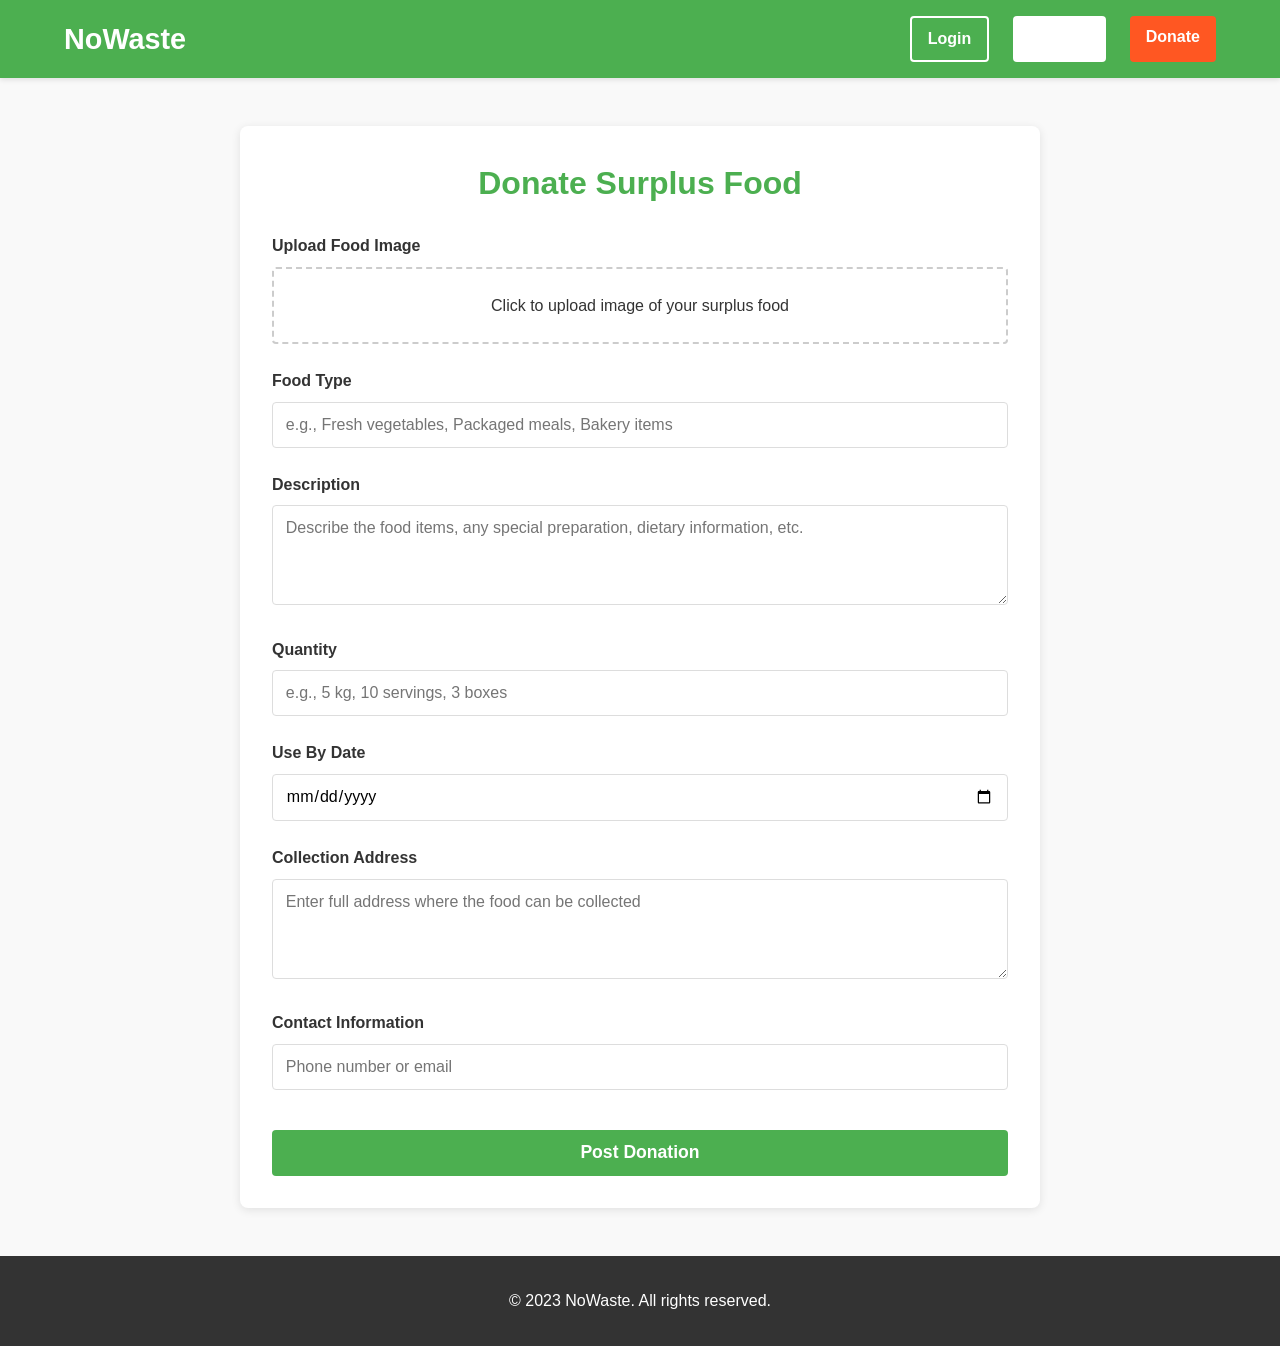
==== template/donate.html @ fb4e78c2 "donation portal" ====
<!DOCTYPE html>
<html lang="en">
<head>
<meta charset="UTF-8" />
<meta name="viewport" content="width=device-width, initial-scale=1" />
<title>Donate Food | NoWaste</title>
<style>
    /* Your existing CSS unchanged */
    * {
        margin: 0;
        padding: 0;
        box-sizing: border-box;
        font-family: 'Segoe UI', Tahoma, Geneva, Verdana, sans-serif;
    }
    body {
        background-color: #f9f9f9;
        color: #333;
        line-height: 1.6;
    }
    .navbar {
        display: flex;
        justify-content: space-between;
        align-items: center;
        padding: 1rem 5%;
        background-color: #4CAF50;
        box-shadow: 0 2px 5px rgba(0,0,0,0.1);
    }
    .logo {
        font-size: 1.8rem;
        font-weight: bold;
        color: white;
        text-decoration: none;
    }
    .nav-links {
        display: flex;
        gap: 1.5rem;
    }
    .nav-links a {
        color: white;
        text-decoration: none;
        padding: 0.5rem 1rem;
        border-radius: 4px;
        transition: background-color 0.3s;
    }
    .nav-links a:hover {
        background-color: #3e8e41;
    }
    .btn {
        padding: 0.5rem 1.5rem;
        border-radius: 4px;
        font-weight: 600;
        cursor: pointer;
        border: none;
        transition: all 0.3s;
    }
    .btn-login {
        background-color: transparent;
        border: 2px solid white;
        color: white;
    }
    .btn-signup {
        background-color: white;
        color: #4CAF50;
    }
    .btn-donate {
        background-color: #FF5722;
        color: white;
    }
    .donate-container {
        max-width: 800px;
        margin: 3rem auto;
        padding: 2rem;
        background: white;
        border-radius: 8px;
        box-shadow: 0 2px 10px rgba(0,0,0,0.1);
    }
    .donate-container h1 {
        color: #4CAF50;
        margin-bottom: 1.5rem;
        text-align: center;
    }
    .form-group {
        margin-bottom: 1.5rem;
    }
    .form-group label {
        display: block;
        margin-bottom: 0.5rem;
        font-weight: 600;
    }
    .form-group input,
    .form-group textarea,
    .form-group select {
        width: 100%;
        padding: 0.8rem;
        border: 1px solid #ddd;
        border-radius: 4px;
        font-size: 1rem;
    }
    .form-group textarea {
        min-height: 100px;
        resize: vertical;
    }
    .image-upload {
        border: 2px dashed #ccc;
        padding: 1.5rem;
        text-align: center;
        border-radius: 4px;
        cursor: pointer;
        transition: all 0.3s;
    }
    .image-upload:hover {
        border-color: #4CAF50;
        background-color: #f5f5f5;
    }
    .image-upload input {
        display: none;
    }
    .image-preview {
        max-width: 100%;
        max-height: 200px;
        margin-top: 1rem;
        display: none;
    }
    .btn-submit {
        background-color: #4CAF50;
        color: white;
        padding: 0.8rem 2rem;
        font-size: 1.1rem;
        width: 100%;
        margin-top: 1rem;
    }
    .btn-submit:hover {
        background-color: #3e8e41;
    }
    footer {
        background-color: #333;
        color: white;
        text-align: center;
        padding: 2rem;
        margin-top: 2rem;
    }
    @media (max-width: 768px) {
        .donate-container {
            margin: 1rem;
            padding: 1.5rem;
        }
    }
    /* Food cards styles */
    .food-card {
        display: flex;
        gap: 1rem;
        background: #f1f1f1;
        border-radius: 8px;
        padding: 1rem;
        margin-bottom: 1rem;
        align-items: center;
    }
    .food-card img {
        width: 120px;
        height: 120px;
        object-fit: cover;
        border-radius: 8px;
    }
    .food-card-content h3 {
        margin-bottom: 0.5rem;
        color: #4CAF50;
    }
    .food-card-content p {
        margin-bottom: 0.3rem;
    }
    .btn-claim {
        margin-left: auto;
        background-color: #FF5722;
        border: none;
        color: white;
        padding: 0.5rem 1rem;
        border-radius: 4px;
        font-weight: 600;
        cursor: pointer;
        transition: background-color 0.3s;
    }
    .btn-claim:hover {
        background-color: #e64a19;
    }
</style>
</head>
<body>
<nav class="navbar">
    <a href="index.html" class="logo">NoWaste</a>
    <div class="nav-links">
        <a href="login.html" class="btn btn-login">Login</a>
        <a href="signup.html" class="btn btn-signup">Sign Up</a>
        <a href="donate.html" class="btn btn-donate">Donate</a>
    </div>
</nav>

<div class="donate-container">
    <h1>Donate Surplus Food</h1>

    <form id="donateForm">
        <div class="form-group">
            <label for="foodImage">Upload Food Image</label>
            <div class="image-upload" onclick="document.getElementById('fileInput').click()">
                <p>Click to upload image of your surplus food</p>
                <input type="file" id="fileInput" accept="image/*" />
                <img id="imagePreview" class="image-preview" alt="Food preview" />
            </div>
        </div>

        <div class="form-group">
            <label for="foodType">Food Type</label>
            <input
                type="text"
                id="foodType"
                placeholder="e.g., Fresh vegetables, Packaged meals, Bakery items"
                required
            />
        </div>

        <div class="form-group">
            <label for="foodDescription">Description</label>
            <textarea
                id="foodDescription"
                placeholder="Describe the food items, any special preparation, dietary information, etc."
                required
            ></textarea>
        </div>

        <div class="form-group">
            <label for="quantity">Quantity</label>
            <input type="text" id="quantity" placeholder="e.g., 5 kg, 10 servings, 3 boxes" required />
        </div>

        <div class="form-group">
            <label for="useBy">Use By Date</label>
            <input type="date" id="useBy" required />
        </div>

        <div class="form-group">
            <label for="address">Collection Address</label>
            <textarea
                id="address"
                placeholder="Enter full address where the food can be collected"
                required
            ></textarea>
        </div>

        <div class="form-group">
            <label for="contact">Contact Information</label>
            <input type="text" id="contact" placeholder="Phone number or email" required />
        </div>

        <button type="submit" class="btn btn-submit">Post Donation</button>
    </form>
</div>

<section class="in-need-section" id="inNeedSection" style="display: none;">
    <div class="donate-container">
        <h2>Food Available For Those In Need</h2>
        <div class="food-cards" id="foodCardsContainer">
            <!-- Food cards inserted by JS -->
        </div>
    </div>
</section>

<footer>
    <p>&copy; 2023 NoWaste. All rights reserved.</p>
</footer>

<script>
    // Image preview
    document.getElementById('fileInput').addEventListener('change', function (e) {
        const file = e.target.files[0];
        if (file) {
            const reader = new FileReader();
            reader.onload = function (event) {
                const preview = document.getElementById('imagePreview');
                preview.src = event.target.result;
                preview.style.display = 'block';
            };
            reader.readAsDataURL(file);
        }
    });

    // Form submit handler with backend POST
    document.getElementById('donateForm').addEventListener('submit', async function (e) {
        e.preventDefault();

        const foodType = document.getElementById('foodType').value.trim();
        const foodDescription = document.getElementById('foodDescription').value.trim();
        const quantity = document.getElementById('quantity').value.trim();
        const useBy = document.getElementById('useBy').value;
        const address = document.getElementById('address').value.trim();
        const contact = document.getElementById('contact').value.trim();
        const imageFile = document.getElementById('fileInput').files[0];

        let imageBase64 = '';
        if (imageFile) {
            imageBase64 = await new Promise((resolve) => {
                const reader = new FileReader();
                reader.onload = () => resolve(reader.result);
                reader.readAsDataURL(imageFile);
            });
        }

        const foodItem = {
            type: foodType,
            description: foodDescription,
            quantity: quantity,
            useBy: useBy,
            address: address,
            contact: contact,
            image: imageBase64,
        };

        try {
            const response = await fetch('http://localhost:5000/api/foodPosted', {
                method: 'POST',
                headers: {
                    'Content-Type': 'application/json',
                },
                body: JSON.stringify(foodItem),
            });

            if (response.ok) {
                alert('Thank you for your donation! Your food is now listed for those in need.');
                this.reset();
                document.getElementById('imagePreview').style.display = 'none';
                await updateInNeedSection();
                document.getElementById('inNeedSection').style.display = 'block';
            } else {
                const resData = await response.json();
                alert('Error: ' + (resData.message || 'Failed to save donation.'));
            }
        } catch (error) {
            alert('Error connecting to server.');
            console.error(error);
        }
    });

    // Create a food card HTML with Claim button
    function createFoodCard(foodItem) {
        return `
            <div class="food-card" data-id="${foodItem.id || ''}">
                <img src="${foodItem.image || ''}" alt="${foodItem.type || 'Food Image'}" />
                <div class="food-card-content">
                    <h3>${foodItem.type || ''}</h3>
                    <p>${foodItem.description || ''}</p>
                    <p class="quantity">Quantity: ${foodItem.quantity || ''}</p>
                    <p class="expiry">Use by: ${
                        foodItem.useBy ? new Date(foodItem.useBy).toLocaleDateString() : ''
                    }</p>
                    <p class="address">${foodItem.address || ''}</p>
                    <p class="contact">Contact: ${foodItem.contact || ''}</p>
                </div>
                <button class="btn-claim" onclick="claimFood('${foodItem.id}')">Claim</button>
            </div>
        `;
    }

    // Fetch and update the donation list from backend
    async function updateInNeedSection() {
        const container = document.getElementById('foodCardsContainer');
        container.innerHTML = '';

        try {
            const response = await fetch('http://localhost:5000/api/foodPosted');
            if (!response.ok) throw new Error('Failed to fetch donations');

            const foodItems = await response.json();

            if (foodItems.length === 0) {
                container.innerHTML = '<p>No food donations available at the moment.</p>';
                document.getElementById('inNeedSection').style.display = 'none';
                return;
            }

            foodItems.forEach((item) => {
                container.innerHTML += createFoodCard(item);
            });

            document.getElementById('inNeedSection').style.display = 'block';
        } catch (error) {
            container.innerHTML = '<p>Failed to load donations.</p>';
            console.error(error);
        }
    }

    // Claim a food post by id
    async function claimFood(foodId) {
        if (!confirm('Are you sure you want to claim this food?')) return;

        try {
            const response = await fetch(`http://localhost:5000/api/foodPosted/claim/${foodId}`, {
                method: 'POST',
            });

            if (response.ok) {
                alert('Food claimed successfully!');
                await updateInNeedSection();
            } else {
                const resData = await response.json();
                alert('Error: ' + (resData.message || 'Failed to claim food.'));
            }
        } catch (error) {
            alert('Error connecting to server.');
            console.error(error);
        }
    }

    // Load donations on page load
    document.addEventListener('DOMContentLoaded', updateInNeedSection);
</script>
</body>
</html>
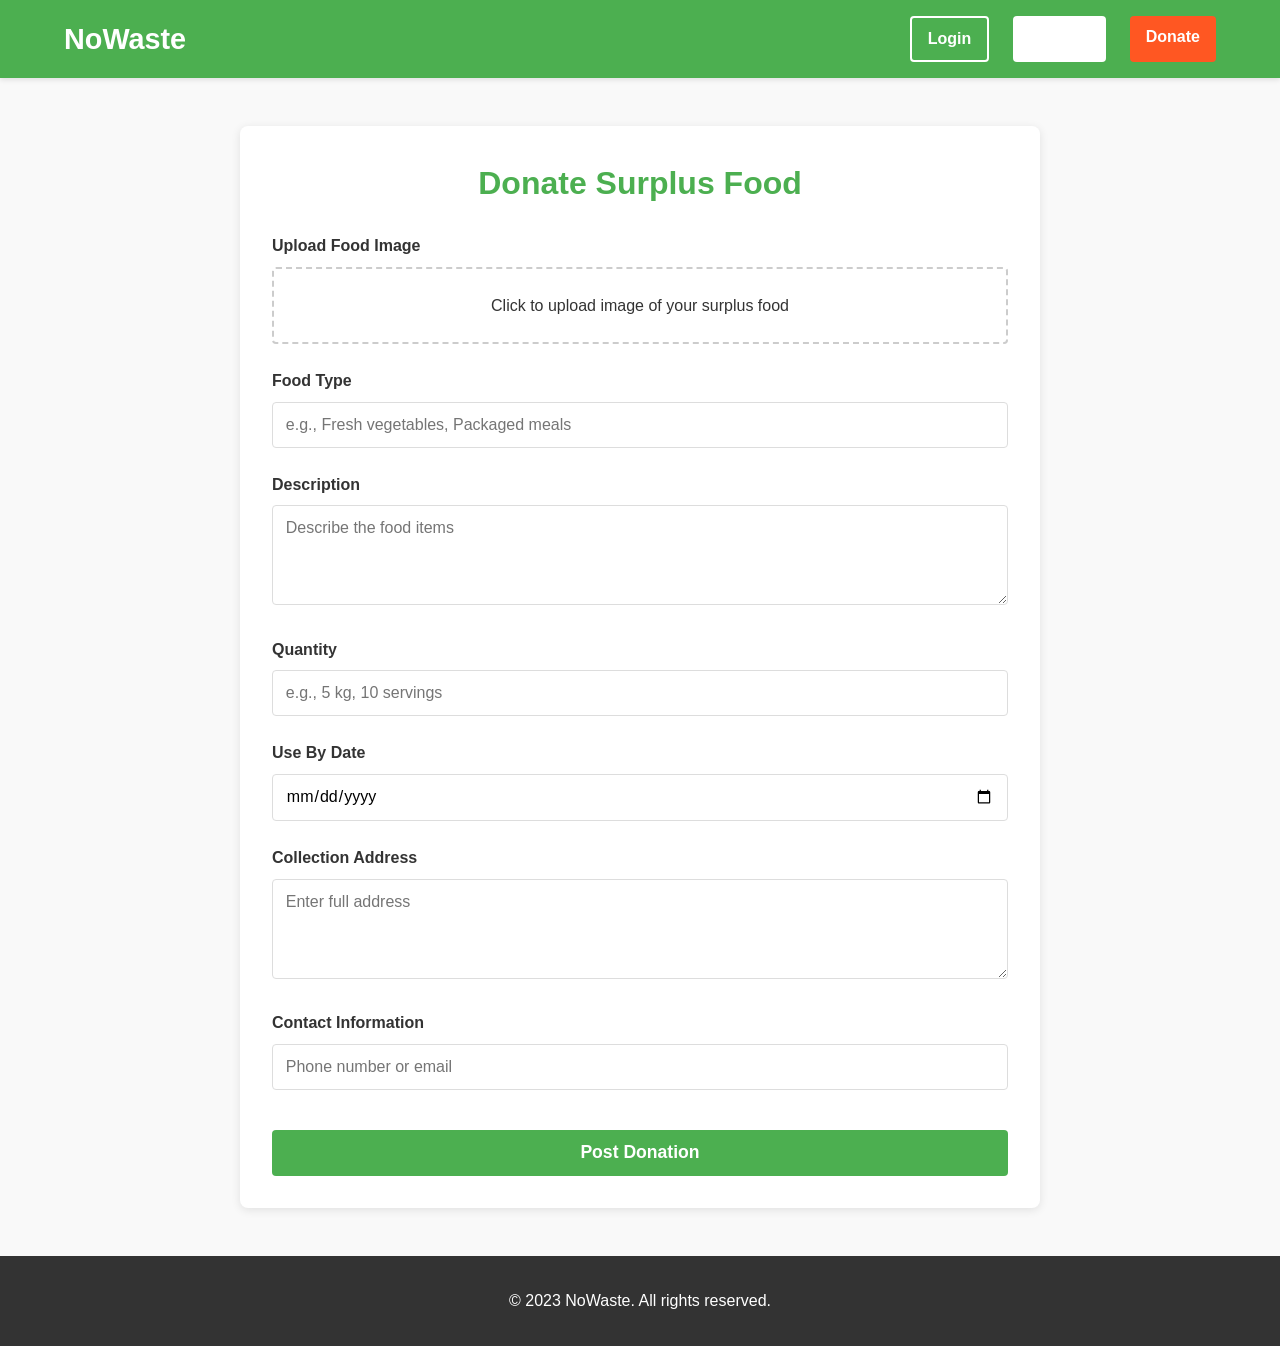
==== commit 41a434ff: "fixed donation form" ====
--- a/template/donate.html
+++ b/template/donate.html
@@ -145,43 +145,6 @@
             padding: 1.5rem;
         }
     }
-    /* Food cards styles */
-    .food-card {
-        display: flex;
-        gap: 1rem;
-        background: #f1f1f1;
-        border-radius: 8px;
-        padding: 1rem;
-        margin-bottom: 1rem;
-        align-items: center;
-    }
-    .food-card img {
-        width: 120px;
-        height: 120px;
-        object-fit: cover;
-        border-radius: 8px;
-    }
-    .food-card-content h3 {
-        margin-bottom: 0.5rem;
-        color: #4CAF50;
-    }
-    .food-card-content p {
-        margin-bottom: 0.3rem;
-    }
-    .btn-claim {
-        margin-left: auto;
-        background-color: #FF5722;
-        border: none;
-        color: white;
-        padding: 0.5rem 1rem;
-        border-radius: 4px;
-        font-weight: 600;
-        cursor: pointer;
-        transition: background-color 0.3s;
-    }
-    .btn-claim:hover {
-        background-color: #e64a19;
-    }
 </style>
 </head>
 <body>
@@ -209,26 +172,17 @@
 
         <div class="form-group">
             <label for="foodType">Food Type</label>
-            <input
-                type="text"
-                id="foodType"
-                placeholder="e.g., Fresh vegetables, Packaged meals, Bakery items"
-                required
-            />
+            <input type="text" id="foodType" placeholder="e.g., Fresh vegetables, Packaged meals" required />
         </div>
 
         <div class="form-group">
             <label for="foodDescription">Description</label>
-            <textarea
-                id="foodDescription"
-                placeholder="Describe the food items, any special preparation, dietary information, etc."
-                required
-            ></textarea>
+            <textarea id="foodDescription" placeholder="Describe the food items" required></textarea>
         </div>
 
         <div class="form-group">
             <label for="quantity">Quantity</label>
-            <input type="text" id="quantity" placeholder="e.g., 5 kg, 10 servings, 3 boxes" required />
+            <input type="text" id="quantity" placeholder="e.g., 5 kg, 10 servings" required />
         </div>
 
         <div class="form-group">
@@ -238,11 +192,7 @@
 
         <div class="form-group">
             <label for="address">Collection Address</label>
-            <textarea
-                id="address"
-                placeholder="Enter full address where the food can be collected"
-                required
-            ></textarea>
+            <textarea id="address" placeholder="Enter full address" required></textarea>
         </div>
 
         <div class="form-group">
@@ -253,15 +203,6 @@
         <button type="submit" class="btn btn-submit">Post Donation</button>
     </form>
 </div>
-
-<section class="in-need-section" id="inNeedSection" style="display: none;">
-    <div class="donate-container">
-        <h2>Food Available For Those In Need</h2>
-        <div class="food-cards" id="foodCardsContainer">
-            <!-- Food cards inserted by JS -->
-        </div>
-    </div>
-</section>
 
 <footer>
     <p>&copy; 2023 NoWaste. All rights reserved.</p>
@@ -282,7 +223,7 @@
         }
     });
 
-    // Form submit handler with backend POST
+    // Form submit handler
     document.getElementById('donateForm').addEventListener('submit', async function (e) {
         e.preventDefault();
 
@@ -316,18 +257,14 @@
         try {
             const response = await fetch('http://localhost:5000/api/foodPosted', {
                 method: 'POST',
-                headers: {
-                    'Content-Type': 'application/json',
-                },
+                headers: {'Content-Type': 'application/json'},
                 body: JSON.stringify(foodItem),
             });
 
             if (response.ok) {
-                alert('Thank you for your donation! Your food is now listed for those in need.');
+                alert('Thank you for your donation! Your food is now listed.');
                 this.reset();
                 document.getElementById('imagePreview').style.display = 'none';
-                await updateInNeedSection();
-                document.getElementById('inNeedSection').style.display = 'block';
             } else {
                 const resData = await response.json();
                 alert('Error: ' + (resData.message || 'Failed to save donation.'));
@@ -337,79 +274,6 @@
             console.error(error);
         }
     });
-
-    // Create a food card HTML with Claim button
-    function createFoodCard(foodItem) {
-        return `
-            <div class="food-card" data-id="${foodItem.id || ''}">
-                <img src="${foodItem.image || ''}" alt="${foodItem.type || 'Food Image'}" />
-                <div class="food-card-content">
-                    <h3>${foodItem.type || ''}</h3>
-                    <p>${foodItem.description || ''}</p>
-                    <p class="quantity">Quantity: ${foodItem.quantity || ''}</p>
-                    <p class="expiry">Use by: ${
-                        foodItem.useBy ? new Date(foodItem.useBy).toLocaleDateString() : ''
-                    }</p>
-                    <p class="address">${foodItem.address || ''}</p>
-                    <p class="contact">Contact: ${foodItem.contact || ''}</p>
-                </div>
-                <button class="btn-claim" onclick="claimFood('${foodItem.id}')">Claim</button>
-            </div>
-        `;
-    }
-
-    // Fetch and update the donation list from backend
-    async function updateInNeedSection() {
-        const container = document.getElementById('foodCardsContainer');
-        container.innerHTML = '';
-
-        try {
-            const response = await fetch('http://localhost:5000/api/foodPosted');
-            if (!response.ok) throw new Error('Failed to fetch donations');
-
-            const foodItems = await response.json();
-
-            if (foodItems.length === 0) {
-                container.innerHTML = '<p>No food donations available at the moment.</p>';
-                document.getElementById('inNeedSection').style.display = 'none';
-                return;
-            }
-
-            foodItems.forEach((item) => {
-                container.innerHTML += createFoodCard(item);
-            });
-
-            document.getElementById('inNeedSection').style.display = 'block';
-        } catch (error) {
-            container.innerHTML = '<p>Failed to load donations.</p>';
-            console.error(error);
-        }
-    }
-
-    // Claim a food post by id
-    async function claimFood(foodId) {
-        if (!confirm('Are you sure you want to claim this food?')) return;
-
-        try {
-            const response = await fetch(`http://localhost:5000/api/foodPosted/claim/${foodId}`, {
-                method: 'POST',
-            });
-
-            if (response.ok) {
-                alert('Food claimed successfully!');
-                await updateInNeedSection();
-            } else {
-                const resData = await response.json();
-                alert('Error: ' + (resData.message || 'Failed to claim food.'));
-            }
-        } catch (error) {
-            alert('Error connecting to server.');
-            console.error(error);
-        }
-    }
-
-    // Load donations on page load
-    document.addEventListener('DOMContentLoaded', updateInNeedSection);
 </script>
 </body>
 </html>
